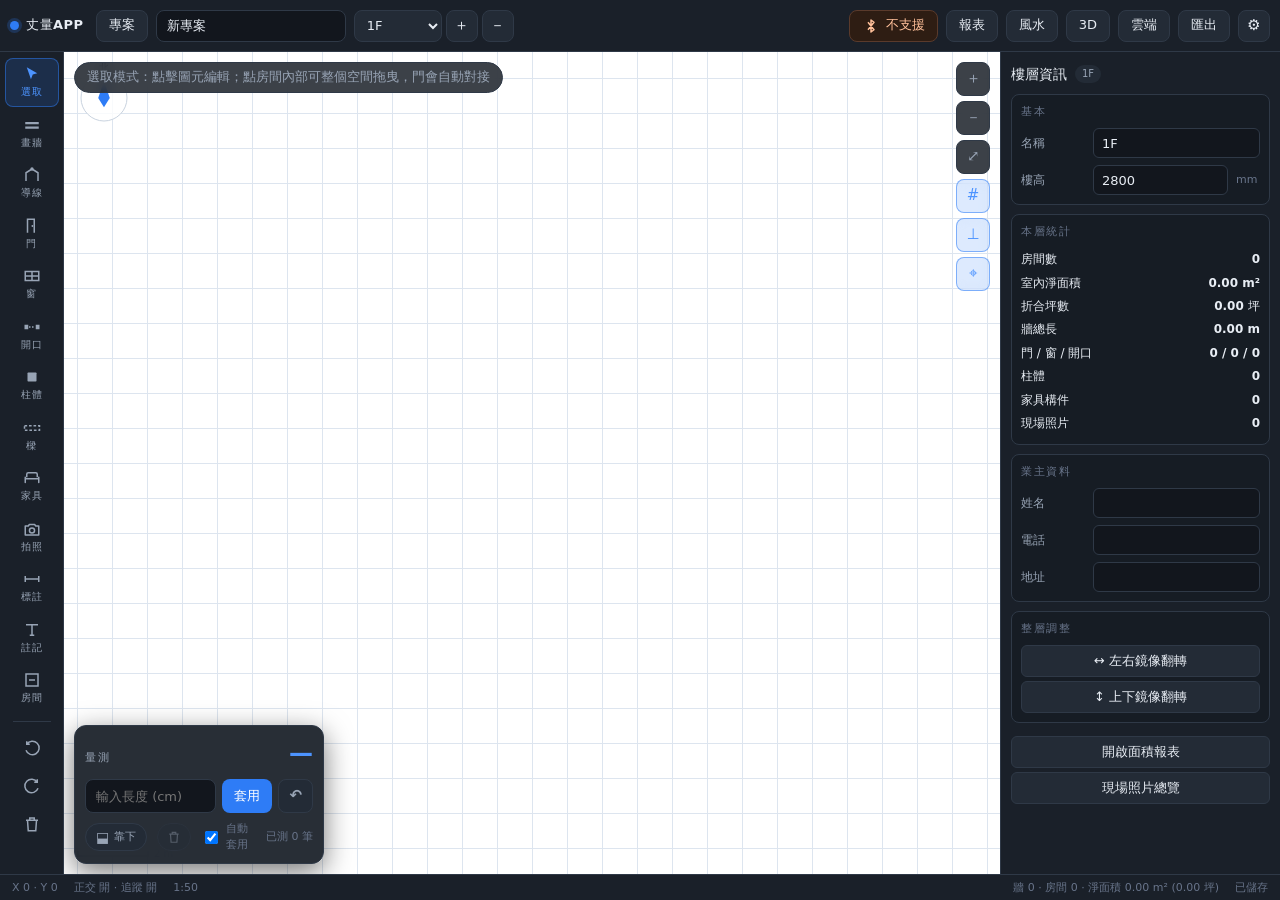
==== index.html @ 3db8593f "丈量APP 初次上線：藍牙測距量房平台（靜態網頁版） Co-Authored-By: Claude Fable 5.2 <noreply@anthropic.com>" ====
<!DOCTYPE html>
<html lang="zh-Hant">
<head>
<meta charset="utf-8">
<meta name="viewport" content="width=device-width,initial-scale=1,viewport-fit=cover,user-scalable=no">
<meta name="theme-color" content="#12161d">
<title>丈量APP — 藍牙測距量房平台</title>
<link rel="manifest" href="manifest.webmanifest">
<link rel="stylesheet" href="css/app.css">
<link rel="icon" href="data:image/svg+xml,<svg xmlns='http://www.w3.org/2000/svg' viewBox='0 0 64 64'><rect width='64' height='64' rx='14' fill='%232e7cf6'/><path d='M14 40h36M14 40v-8M50 40v-8M23 40v-5M32 40v-8M41 40v-5' stroke='white' stroke-width='4' fill='none' stroke-linecap='round'/></svg>">
</head>
<body>

<!-- file:// 防呆：瀏覽器會擋掉 ES 模組與藍牙，直接雙擊 index.html 一定跑不起來。
     這段刻意寫成傳統 script（非 module），才能在模組被擋時仍然執行。 -->
<script>
if (location.protocol === 'file:') {
  document.documentElement.innerHTML =
    '<head><meta charset="utf-8"><title>請用伺服器開啟</title></head><body style="margin:0;height:100vh;display:grid;place-items:center;background:#12161d;color:#e8edf4;font:14px/1.8 \'Noto Sans TC\',\'Microsoft JhengHei\',system-ui,sans-serif">'
    + '<div style="max-width:560px;padding:28px 32px;border:1px solid #2f3947;border-radius:14px;background:#1a2029">'
    + '<h2 style="margin:0 0 14px;font-size:19px">請不要直接雙擊 index.html</h2>'
    + '<p style="margin:0 0 16px;color:#98a4b5">瀏覽器在 <code style="color:#ffd591">file://</code> 下會封鎖 ES 模組、Web Bluetooth 與離線快取，程式無法運作。</p>'
    + '<p style="margin:0 0 8px;color:#e8edf4"><b>正確開啟方式：</b></p>'
    + '<p style="margin:0 0 6px;color:#98a4b5">① 雙擊資料夾裡的 <code style="color:#8ff0c4">啟動丈量APP.bat</code></p>'
    + '<p style="margin:0 0 18px;color:#98a4b5">② 瀏覽器會自動打開 <code style="color:#8ff0c4">http://localhost:5173</code></p>'
    + '<a href="http://localhost:5173" style="display:inline-block;padding:10px 18px;border-radius:8px;background:#2e7cf6;color:#fff;text-decoration:none;font-weight:600">伺服器已在跑？點此開啟</a>'
    + '</div></body>';
}
</script>

<svg style="display:none">
  <symbol id="i-select" viewBox="0 0 24 24"><path d="M5 3l14 8-6 1.6L10.6 19z"/></symbol>
  <symbol id="i-wall" viewBox="0 0 24 24"><path d="M3 8h18v3H3zM3 14h18v3H3z"/></symbol>
  <symbol id="i-walk" viewBox="0 0 24 24"><path d="M4 20V9l8-5 8 5v11" fill="none" stroke="currentColor" stroke-width="2"/><circle cx="12" cy="4" r="2.2"/></symbol>
  <symbol id="i-door" viewBox="0 0 24 24"><path d="M6 21V3h9v18" fill="none" stroke="currentColor" stroke-width="2"/><circle cx="12.5" cy="12" r="1.2"/></symbol>
  <symbol id="i-window" viewBox="0 0 24 24"><rect x="3" y="6" width="18" height="12" fill="none" stroke="currentColor" stroke-width="2"/><path d="M12 6v12M3 12h18" stroke="currentColor" stroke-width="2"/></symbol>
  <symbol id="i-opening" viewBox="0 0 24 24"><path d="M2 9h5v6H2zM17 9h5v6h-5z"/><path d="M8 12h8" stroke="currentColor" stroke-width="2" stroke-dasharray="2 2"/></symbol>
  <symbol id="i-column" viewBox="0 0 24 24"><rect x="6" y="6" width="12" height="12" rx="1"/></symbol>
  <symbol id="i-beam" viewBox="0 0 24 24"><rect x="2" y="9" width="20" height="6" fill="none" stroke="currentColor" stroke-width="2" stroke-dasharray="3.5 2.5"/></symbol>
  <symbol id="i-photo" viewBox="0 0 24 24"><path d="M3 8h4l1.5-2h7L17 8h4v12H3z" fill="none" stroke="currentColor" stroke-width="2" stroke-linejoin="round"/><circle cx="12" cy="14" r="3.4" fill="none" stroke="currentColor" stroke-width="2"/></symbol>
  <symbol id="i-item" viewBox="0 0 24 24"><path d="M3 11v7M21 11v7M3 13h18" fill="none" stroke="currentColor" stroke-width="2" stroke-linecap="round"/><path d="M5 11V7a2 2 0 0 1 2-2h10a2 2 0 0 1 2 2v4" fill="none" stroke="currentColor" stroke-width="2"/></symbol>
  <symbol id="i-dim" viewBox="0 0 24 24"><path d="M3 12h18M3 8v8M21 8v8" fill="none" stroke="currentColor" stroke-width="2"/></symbol>
  <symbol id="i-text" viewBox="0 0 24 24"><path d="M4 5h16M12 5v14M9 19h6" fill="none" stroke="currentColor" stroke-width="2"/></symbol>
  <symbol id="i-room" viewBox="0 0 24 24"><path d="M4 4h16v16H4z" fill="none" stroke="currentColor" stroke-width="2"/><path d="M8 12h8" stroke="currentColor" stroke-width="2"/></symbol>
  <symbol id="i-ble" viewBox="0 0 24 24"><path d="M8 7l8 10-4 3V4l4 3-8 10" fill="none" stroke="currentColor" stroke-width="2" stroke-linejoin="round"/></symbol>
  <symbol id="i-undo" viewBox="0 0 24 24"><path d="M9 7H5V3M5 7a9 9 0 1 1-1 8" fill="none" stroke="currentColor" stroke-width="2"/></symbol>
  <symbol id="i-redo" viewBox="0 0 24 24"><path d="M15 7h4V3M19 7a9 9 0 1 0 1 8" fill="none" stroke="currentColor" stroke-width="2"/></symbol>
  <symbol id="i-trash" viewBox="0 0 24 24"><path d="M4 7h16M9 7V4h6v3M6 7l1 14h10l1-14" fill="none" stroke="currentColor" stroke-width="2"/></symbol>
</svg>

<header class="topbar">
  <div class="brand"><span class="dot"></span>丈量APP</div>

  <button class="tb" id="btnProjects">專案</button>
  <input class="projname" id="projName" title="專案名稱" placeholder="未命名專案">

  <div class="floorbar">
    <select id="floorSel" title="樓層"></select>
    <button class="tb icon" id="btnFloorAdd" title="新增樓層">＋</button>
    <button class="tb icon" id="btnFloorDel" title="刪除樓層">－</button>
  </div>

  <div class="spacer"></div>

  <button class="tb ble" id="btnBle" title="連線藍牙測距儀">
    <svg class="ic"><use href="#i-ble"></use></svg><span id="bleLabel">未連線</span>
  </button>
  <div class="tb-more" id="tbMore">
    <button class="tb" id="btnReport">報表</button>
    <button class="tb" id="btnFs">風水</button>
    <button class="tb" id="btn3d">3D</button>
    <button class="tb" id="btnCloud">雲端</button>
    <button class="tb" id="btnExport">匯出</button>
    <button class="tb icon" id="btnSettings" title="設定">⚙</button>
  </div>
  <!-- 手機上頂列塞不下，次要功能收進這個選單 -->
  <button class="tb icon only-narrow" id="btnMenu" title="更多">⋯</button>
</header>

<main class="layout">

  <aside class="toolbar" id="toolbar">
    <button class="tool active" data-tool="select" title="選取 (V)"><svg class="ic"><use href="#i-select"></use></svg><b>選取</b></button>
    <button class="tool" data-tool="wall"   title="畫牆 (W)"><svg class="ic"><use href="#i-wall"></use></svg><b>畫牆</b></button>
    <button class="tool" data-tool="walk"   title="導線量房 (G)"><svg class="ic"><use href="#i-walk"></use></svg><b>導線</b></button>
    <button class="tool" data-tool="door"   title="門 (D)"><svg class="ic"><use href="#i-door"></use></svg><b>門</b></button>
    <button class="tool" data-tool="window" title="窗 (N)"><svg class="ic"><use href="#i-window"></use></svg><b>窗</b></button>
    <button class="tool" data-tool="opening" title="開口/垭口 (O)"><svg class="ic"><use href="#i-opening"></use></svg><b>開口</b></button>
    <button class="tool" data-tool="column" title="柱/樑 (C)"><svg class="ic"><use href="#i-column"></use></svg><b>柱體</b></button>
    <button class="tool" data-tool="beam"   title="放置一支樑 (B)"><svg class="ic"><use href="#i-beam"></use></svg><b>樑</b></button>
    <button class="tool" data-tool="item"   title="家具/構件 (F)"><svg class="ic"><use href="#i-item"></use></svg><b>家具</b></button>
    <button class="tool" data-tool="photo"  title="現場拍照 (P)"><svg class="ic"><use href="#i-photo"></use></svg><b>拍照</b></button>
    <button class="tool" data-tool="dim"    title="手動標註 (M)"><svg class="ic"><use href="#i-dim"></use></svg><b>標註</b></button>
    <button class="tool" data-tool="text"   title="註記 (T)"><svg class="ic"><use href="#i-text"></use></svg><b>註記</b></button>
    <button class="tool" data-tool="room"   title="房間命名 (R)"><svg class="ic"><use href="#i-room"></use></svg><b>房間</b></button>
    <div class="tsep"></div>
    <button class="tool mini" id="btnUndo" title="復原 (Ctrl+Z)"><svg class="ic"><use href="#i-undo"></use></svg></button>
    <button class="tool mini" id="btnRedo" title="重做 (Ctrl+Y)"><svg class="ic"><use href="#i-redo"></use></svg></button>
    <button class="tool mini danger" id="btnDel" title="刪除 (Del)"><svg class="ic"><use href="#i-trash"></use></svg></button>
  </aside>

  <section class="stage">
    <canvas id="cv"></canvas>

    <div class="hud-left">
      <div class="chip" id="hintChip">選取模式：點擊圖元進行編輯</div>
    </div>

    <div class="hud-right">
      <button class="zbtn" id="btnZoomIn">＋</button>
      <button class="zbtn" id="btnZoomOut">－</button>
      <button class="zbtn" id="btnFit" title="全圖">⤢</button>
      <button class="zbtn" id="btnGrid" title="格線">#</button>
      <button class="zbtn" id="btnOrtho" title="正交鎖定 (F8)">⊥</button>
      <button class="zbtn" id="btnTrack" title="自動正交追蹤 (F9)">⌖</button>
    </div>

    <div class="measure-dock" id="measureDock">
      <div class="md-head">
        <span class="md-title">量測</span>
        <span class="md-live" id="mdLive">—</span>
      </div>
      <div class="md-body">
        <input id="mdInput" inputmode="decimal" placeholder="輸入長度 (公分)">
        <button class="md-btn" id="mdApply">套用</button>
        <button class="md-btn ghost" id="mdBack" title="退回上一個點 (Backspace)">↶</button>
      </div>
      <div class="md-foot">
        <button class="md-side" id="mdSide" title="切換牆體長在線的哪一側">
          <span class="ms-ico">⬓</span><span id="mdSideLabel">靠下</span>
        </button>
        <button class="md-side danger off" id="mdDel" title="刪除選取的圖元 (Del)">
          <svg class="ic" style="width:14px;height:14px"><use href="#i-trash"></use></svg>
        </button>
        <label><input type="checkbox" id="mdAuto" checked> 自動套用</label>
        <span id="mdCount">已測 0 筆</span>
      </div>
    </div>
  </section>

  <aside class="inspector" id="inspector">
    <div class="ins-grip"><span class="bar"></span><button class="ins-close" id="insClose">關閉</button></div>
    <div class="ins-body" id="insBody">
      <div class="ins-empty">尚未選取圖元<small>選取一面牆、門窗或房間即可編輯屬性</small></div>
    </div>
  </aside>
</main>

<footer class="statusbar">
  <span id="stCoord">X 0 · Y 0</span>
  <span id="stSnap">吸附：開</span>
  <span id="stScale">1:50</span>
  <span class="spacer"></span>
  <span id="stStats">牆 0 · 房間 0 · 面積 0 m²</span>
  <span id="stSave">已儲存</span>
</footer>

<div class="modal-root" id="modalRoot" hidden></div>
<div class="toasts" id="toasts"></div>

<script type="module" src="js/app.js"></script>
</body>
</html>
---- css/app.css ----
/* 丈量APP — 版面樣式 */
:root{
  --bg:#12161d; --bg2:#1a2029; --bg3:#232b36; --line:#2f3947;
  --fg:#e8edf4; --fg2:#98a4b5; --fg3:#68748a;
  --accent:#2e7cf6; --accent2:#4d94ff; --ok:#2ec27e; --warn:#f5a524; --bad:#f04a4a;
  --paper:#ffffff; --topbar:52px; --status:26px; --toolbar:64px; --inspector:280px;
  --r:8px;
  font-synthesis-weight:none;
}
*{box-sizing:border-box;-webkit-tap-highlight-color:transparent}
html,body{height:100%;margin:0;overflow:hidden}
body{
  background:var(--bg); color:var(--fg);
  font:13px/1.45 "Noto Sans TC","PingFang TC","Microsoft JhengHei",system-ui,-apple-system,"Segoe UI",sans-serif;
  display:flex; flex-direction:column;
  user-select:none;
}
button,input,select,textarea{font:inherit;color:inherit}
.spacer{flex:1}
.ic{width:18px;height:18px;fill:currentColor;flex:none}

/* ── 頂列 ─────────────────────────────── */
.topbar{
  height:var(--topbar); flex:none; display:flex; align-items:center; gap:8px;
  padding:0 10px; background:var(--bg2); border-bottom:1px solid var(--line);
  padding-top:env(safe-area-inset-top);
}
.brand{display:flex;align-items:center;gap:7px;font-weight:700;letter-spacing:.5px;margin-right:4px;white-space:nowrap}
.brand .dot{width:9px;height:9px;border-radius:50%;background:var(--accent);box-shadow:0 0 0 3px rgba(46,124,246,.22)}
.tb{
  height:32px;padding:0 12px;border:1px solid var(--line);border-radius:var(--r);
  background:var(--bg3);cursor:pointer;display:flex;align-items:center;gap:6px;white-space:nowrap;
}
.tb:hover{border-color:#42506380;background:#2a3441}
.tb:active{transform:translateY(1px)}
.tb.icon{padding:0;width:32px;justify-content:center;font-size:15px}
.tb-more{display:contents}
.only-narrow{display:none}
.tb.ble[data-state="on"]{border-color:var(--ok);color:#8ff0c4;background:#16332a}
.tb.ble[data-state="wait"]{border-color:var(--warn);color:#ffd591;background:#33290f}
.tb.ble[data-state="blocked"]{border-color:#5a3a2b;color:#ffc09a;background:#2e1d13}
.projname{
  height:32px;width:190px;min-width:90px;padding:0 10px;background:var(--bg);border:1px solid var(--line);
  border-radius:var(--r);outline:none;
}
.projname:focus{border-color:var(--accent)}
.floorbar{display:flex;gap:4px;align-items:center}
.floorbar select{height:32px;padding:0 8px;background:var(--bg3);border:1px solid var(--line);border-radius:var(--r);outline:none;min-width:88px}

/* ── 主版面 ───────────────────────────── */
.layout{flex:1;display:flex;min-height:0}
.toolbar{
  width:var(--toolbar);flex:none;background:var(--bg2);border-right:1px solid var(--line);
  display:flex;flex-direction:column;align-items:center;gap:2px;padding:6px 0;overflow-y:auto;overflow-x:hidden;
}
.tool{
  width:54px;padding:6px 0;border:1px solid transparent;border-radius:var(--r);background:none;cursor:pointer;
  display:flex;flex-direction:column;align-items:center;gap:2px;color:var(--fg2);
}
.tool b{font-size:10px;font-weight:500;letter-spacing:.5px}
.tool:hover{background:var(--bg3);color:var(--fg)}
.tool.active{background:rgba(46,124,246,.16);border-color:rgba(46,124,246,.5);color:var(--accent2)}
.tool.mini{padding:8px 0}
.tool.mini.danger:hover{color:var(--bad);background:rgba(240,74,74,.12)}
.tsep{width:38px;height:1px;background:var(--line);margin:6px 0}

.stage{flex:1;position:relative;min-width:0;background:#0d1015;overflow:hidden;touch-action:none}
#cv{position:absolute;inset:0;width:100%;height:100%;display:block;cursor:crosshair}

.hud-left{position:absolute;left:10px;top:10px;display:flex;gap:6px;flex-wrap:wrap;max-width:60%;pointer-events:none}
.chip{background:#1a2029d9;border:1px solid var(--line);border-radius:20px;padding:5px 12px;color:var(--fg2);backdrop-filter:blur(6px)}
.hud-right{position:absolute;right:10px;top:10px;display:flex;flex-direction:column;gap:5px}
.zbtn{
  width:34px;height:34px;border-radius:var(--r);border:1px solid var(--line);background:#1a2029d9;
  cursor:pointer;font-size:15px;backdrop-filter:blur(6px);display:grid;place-items:center;color:var(--fg2)
}
.zbtn:hover{color:var(--fg);border-color:#425063}
.zbtn.on{color:var(--accent2);border-color:rgba(46,124,246,.55);background:rgba(46,124,246,.16)}

/* 量測浮動面板 */
.measure-dock{
  position:absolute;left:10px;bottom:10px;width:250px;background:#1a2029ef;border:1px solid var(--line);
  border-radius:12px;padding:10px;backdrop-filter:blur(8px);box-shadow:0 8px 28px #0008;
}
.md-head{display:flex;align-items:baseline;justify-content:space-between;margin-bottom:8px}
.md-title{color:var(--fg2);font-size:11px;letter-spacing:2px}
.md-live{font-size:24px;font-weight:700;font-variant-numeric:tabular-nums;color:var(--accent2)}
.md-live.hit{animation:pop .35s ease}
/* 串流機種：數值還在跳動、尚未成立時用較暗的顏色，成立才轉亮 */
.md-live.pending{color:#7d8b9f}
@keyframes pop{0%{transform:scale(1.25);color:#8ff0c4}100%{transform:scale(1)}}
.md-body{display:flex;gap:6px}
.md-body input{
  flex:1;min-width:0;height:34px;padding:0 10px;background:var(--bg);border:1px solid var(--line);
  border-radius:var(--r);outline:none;font-variant-numeric:tabular-nums
}
.md-body input:focus{border-color:var(--accent)}
.md-btn{height:34px;padding:0 12px;border:0;border-radius:var(--r);background:var(--accent);color:#fff;font-weight:600;cursor:pointer}
.md-btn:hover{background:var(--accent2)}
.md-btn.ghost{background:var(--bg3);border:1px solid var(--line);color:var(--fg2);font-size:15px;padding:0 10px}
.md-btn.ghost:hover{background:#2a3441;color:var(--fg);border-color:#425063}
.md-foot{display:flex;align-items:center;gap:10px;margin-top:8px;color:var(--fg3);font-size:11px}
.md-foot label{display:flex;gap:5px;align-items:center;cursor:pointer}
.md-foot #mdCount{margin-left:auto;white-space:nowrap}

/* 牆線側邊切換：畫到一半才發現畫錯邊時，就在量測面板上按一下 */
.md-side{
  display:flex;align-items:center;gap:5px;height:28px;padding:0 10px;flex:none;
  border:1px solid var(--line);border-radius:20px;background:var(--bg3);
  color:var(--fg2);cursor:pointer;font-size:11px;white-space:nowrap
}
.md-side:hover{background:#2a3441;border-color:#425063;color:var(--fg)}
.md-side:active{transform:translateY(1px)}
.md-side.mixed{border-color:var(--warn);color:#ffd591}
.md-side.danger{padding:0 9px}
.md-side.danger:hover{color:#ff9b9b;border-color:#5a2b2b;background:#2a1717}
.md-side.off{opacity:.4;pointer-events:none}
.ms-ico{font-size:14px;line-height:1}
@media (max-width:1100px){
  .md-side{height:34px;padding:0 13px;font-size:12px}
  .ms-ico{font-size:16px}
  .md-foot{font-size:12px}
}

/* 導線量房的浮動控制盤 */
.walk-dock{left:auto;right:10px;bottom:10px;width:232px}


/* ── 屬性面板 ─────────────────────────── */
.inspector{
  width:var(--inspector);flex:none;background:var(--bg2);border-left:1px solid var(--line);
  overflow-y:auto;padding:10px;
}
.ins-empty{color:var(--fg3);text-align:center;padding:40px 12px;display:flex;flex-direction:column;gap:8px}
.ins-empty small{color:#4d5769;line-height:1.6}
.ins-h{font-weight:700;font-size:14px;display:flex;align-items:center;gap:8px;margin:2px 0 10px}
.ins-h .tag{font-size:10px;font-weight:500;padding:2px 7px;border-radius:20px;background:var(--bg3);color:var(--fg2)}
.grp{border:1px solid var(--line);border-radius:var(--r);padding:9px;margin-bottom:9px;background:#161c24}
.grp>h4{margin:0 0 8px;font-size:11px;letter-spacing:1.5px;color:var(--fg3);font-weight:600}
.row{display:flex;align-items:center;gap:8px;margin-bottom:7px}
.row:last-child{margin-bottom:0}
.row label{width:64px;flex:none;color:var(--fg2);font-size:12px}
.row input[type=text],.row input[type=number],.row select{
  flex:1;min-width:0;height:30px;padding:0 8px;background:var(--bg);border:1px solid var(--line);
  border-radius:6px;outline:none;font-variant-numeric:tabular-nums
}
.row input:focus,.row select:focus{border-color:var(--accent)}
.row .unit{color:var(--fg3);font-size:11px;width:24px;flex:none}
.seg{display:flex;gap:0;border:1px solid var(--line);border-radius:6px;overflow:hidden;flex:1}
.seg button{flex:1;height:30px;border:0;background:var(--bg);cursor:pointer;color:var(--fg2);font-size:12px}
.seg button+button{border-left:1px solid var(--line)}
.seg button.on{background:var(--accent);color:#fff}
.kv{display:flex;justify-content:space-between;padding:3px 0;font-size:12px}
.kv b{font-variant-numeric:tabular-nums;font-weight:600}
.btn-w{width:100%;height:32px;border:1px solid var(--line);border-radius:6px;background:var(--bg3);cursor:pointer;margin-top:4px}
.btn-w:hover{border-color:#425063;background:#2a3441}
.btn-w.danger{color:#ff9b9b;border-color:#5a2b2b;background:#2a1717}
.btn-w.primary{background:var(--accent);border-color:var(--accent);color:#fff;font-weight:600}

/* ── 家具圖庫 ─────────────────────────── */
.cat-tabs{display:flex;flex-wrap:wrap;gap:4px;margin-bottom:9px}
.cat-tabs button{
  padding:5px 10px;border:1px solid var(--line);border-radius:20px;background:var(--bg);
  color:var(--fg2);cursor:pointer;font-size:12px
}
.cat-tabs button:hover{border-color:#425063;color:var(--fg)}
.cat-tabs button.on{background:var(--accent);border-color:var(--accent);color:#fff}
.cat-grid{display:grid;grid-template-columns:repeat(3,1fr);gap:6px}
.cat-item{
  display:flex;flex-direction:column;align-items:center;gap:3px;padding:7px 3px;
  border:1px solid var(--line);border-radius:var(--r);background:#161c24;cursor:pointer;color:var(--fg2)
}
.cat-item:hover{border-color:#42506390;background:#1c242e;color:var(--fg)}
.cat-item.on{border-color:var(--accent);background:rgba(46,124,246,.12);color:var(--accent2)}
.cat-item span{font-size:10px;line-height:1.2;text-align:center}
.cat-pv{width:46px;height:46px;display:grid;place-items:center;background:#fff;border-radius:5px}
.cat-pv svg{display:block}

/* ── 現場照片 ─────────────────────────── */
.ph-stage{position:relative;display:inline-block;max-width:100%;border-radius:var(--r);overflow:hidden;background:#000;cursor:crosshair;line-height:0}
.ph-stage img{max-width:100%;max-height:52vh;display:block}
.ph-layer{position:absolute;inset:0}
.ph-mark{
  position:absolute;transform:translate(-50%,-50%);padding:3px 9px;border-radius:20px;
  background:rgba(232,133,58,.94);border:2px solid #fff;color:#fff;font:700 11px/1.3 ui-monospace,system-ui;
  white-space:nowrap;cursor:pointer;box-shadow:0 2px 8px #0006
}
.ph-mark:hover{background:var(--bad)}
.ph-pending{
  position:absolute;transform:translate(-50%,-50%);width:20px;height:20px;border-radius:50%;
  border:2px dashed #fff;background:rgba(232,133,58,.4);animation:pulse 1s infinite
}
@keyframes pulse{50%{transform:translate(-50%,-50%) scale(1.25);opacity:.6}}
.ph-grid{display:grid;grid-template-columns:repeat(auto-fill,minmax(120px,1fr));gap:8px}
.ph-card{border:1px solid var(--line);border-radius:var(--r);overflow:hidden;background:#161c24;cursor:pointer;padding:0;text-align:left}
.ph-card:hover{border-color:var(--accent)}
.ph-card img{width:100%;aspect-ratio:4/3;object-fit:cover;display:block}
.ph-card small{display:block;padding:6px 8px;color:var(--fg2);font-size:11px;line-height:1.4}
.ph-thumb{width:100%;border-radius:var(--r);display:block;border:1px solid var(--line)}

/* ── 狀態列 ───────────────────────────── */
.statusbar{
  height:var(--status);flex:none;display:flex;align-items:center;gap:16px;padding:0 12px;
  background:var(--bg2);border-top:1px solid var(--line);color:var(--fg3);font-size:11px;
  font-variant-numeric:tabular-nums;padding-bottom:env(safe-area-inset-bottom);
}

/* ── 對話框 ───────────────────────────── */
.modal-root{position:fixed;inset:0;background:#000a;display:grid;place-items:center;z-index:60;padding:16px;backdrop-filter:blur(3px)}
/* 作者樣式的 display 會蓋過瀏覽器預設的 [hidden]{display:none}，
   少了這條，遮罩會一直蓋在畫面上並吃掉所有點擊。 */
.modal-root[hidden]{display:none}
.modal{
  background:var(--bg2);border:1px solid var(--line);border-radius:14px;width:min(920px,100%);
  max-height:calc(100vh - 40px);display:flex;flex-direction:column;box-shadow:0 24px 60px #000b;overflow:hidden
}
.modal.sm{width:min(460px,100%)}
.modal.md{width:min(640px,100%)}
.modal>header{display:flex;align-items:center;padding:13px 16px;border-bottom:1px solid var(--line);gap:10px}
.modal>header h3{margin:0;font-size:15px;flex:1}
.modal>header .x{width:28px;height:28px;border:0;background:none;color:var(--fg3);cursor:pointer;font-size:19px;border-radius:6px}
.modal>header .x:hover{background:var(--bg3);color:var(--fg)}
.modal>.body{padding:16px;overflow:auto;flex:1;user-select:text}
.modal>footer{padding:11px 16px;border-top:1px solid var(--line);display:flex;gap:8px;justify-content:flex-end}

table.tbl{width:100%;border-collapse:collapse;font-variant-numeric:tabular-nums}
table.tbl th,table.tbl td{padding:7px 9px;border-bottom:1px solid var(--line);text-align:left}
table.tbl th{color:var(--fg3);font-size:11px;font-weight:600;letter-spacing:1px;position:sticky;top:0;background:var(--bg2)}
table.tbl td.n,table.tbl th.n{text-align:right}
table.tbl tfoot td{font-weight:700;border-top:2px solid var(--line);border-bottom:0}
table.tbl tbody tr:hover{background:#ffffff08}

.plist{display:flex;flex-direction:column;gap:7px}
.pitem{display:flex;align-items:center;gap:11px;padding:10px 12px;border:1px solid var(--line);border-radius:var(--r);background:#161c24;cursor:pointer}
.pitem:hover{border-color:#42506390;background:#1c242e}
.pitem.cur{border-color:var(--accent);background:rgba(46,124,246,.1)}
.pitem .pn{flex:1;min-width:0}
.pitem .pn b{display:block;font-size:13px;white-space:nowrap;overflow:hidden;text-overflow:ellipsis}
.pitem .pn small{color:var(--fg3);font-size:11px}
.pitem .pdel{width:28px;height:28px;border:1px solid var(--line);border-radius:6px;background:none;color:var(--fg3);cursor:pointer}
.pitem .pdel:hover{color:var(--bad);border-color:#5a2b2b}

.note{background:#161c24;border:1px solid var(--line);border-left:3px solid var(--accent);border-radius:6px;padding:10px 12px;color:var(--fg2);line-height:1.7;margin-bottom:12px}
.note.warn{border-left-color:var(--warn)}
.note b{color:var(--fg)}
pre.log{
  background:#0d1015;border:1px solid var(--line);border-radius:var(--r);padding:10px;margin:0;
  height:230px;overflow:auto;font:11px/1.6 ui-monospace,"Cascadia Code",Consolas,monospace;color:#9fd3a8;white-space:pre-wrap;word-break:break-all
}
.exgrid{display:grid;grid-template-columns:repeat(auto-fill,minmax(180px,1fr));gap:9px}
.excard{border:1px solid var(--line);border-radius:var(--r);padding:13px;background:#161c24;cursor:pointer;text-align:left}
.excard:hover{border-color:var(--accent);background:rgba(46,124,246,.08)}
.excard b{display:block;margin-bottom:4px}
.excard small{color:var(--fg3);line-height:1.5;display:block}

/* Toast */
.toasts{position:fixed;left:50%;bottom:46px;transform:translateX(-50%);display:flex;flex-direction:column;gap:7px;z-index:90;pointer-events:none;align-items:center}
.toast{background:#232b36f2;border:1px solid var(--line);border-radius:20px;padding:8px 17px;box-shadow:0 6px 20px #0008;animation:tin .22s ease}
.toast.ok{border-color:#2ec27e70;color:#8ff0c4}
.toast.bad{border-color:#f04a4a70;color:#ffb3b3}
@keyframes tin{from{opacity:0;transform:translateY(10px)}}

/* ── 屬性面板的抽屜握把（僅行動版顯示） ── */
.ins-grip{display:none}
.ins-body{padding:0}

/* ══════════════════════════════════════
   觸控裝置共通（≤1100px）：加大所有可點目標、次要功能收進「⋯」
   —— 手機與平板都適用，只有「版面結構」的差異留給下面的手機區塊。
   ══════════════════════════════════════ */
@media (max-width:1100px){
  :root{--topbar:56px}
  .topbar{gap:6px;padding:0 10px;padding-top:env(safe-area-inset-top)}
  .topbar>*{flex:none}
  .topbar .spacer{flex:1 1 0;min-width:0}
  .tb{height:42px}
  .tb.icon{width:42px}
  .projname,.floorbar select{height:42px}
  .floorbar select{min-width:76px}
  #btnBle{height:42px}
  .tb-more{display:none}
  .only-narrow{display:flex !important}

  /* 表單與清單元素放大到好按 */
  .row input[type=text],.row input[type=number],.row select{height:42px;font-size:16px}
  .md-body input{height:44px;font-size:16px}
  .md-btn{height:44px}
  .seg button{height:42px;font-size:13px}
  .btn-w{height:44px}
  .zbtn{width:44px;height:44px;font-size:17px}
  .cat-item{padding:9px 3px}
  .cat-tabs button{padding:9px 14px;font-size:13px}
  .pitem{padding:13px 12px}
  .pitem .pdel{width:40px;height:40px}
  table.tbl th,table.tbl td{padding:10px 8px}
  .md-foot input[type=checkbox]{width:20px;height:20px}
  .md-foot label{gap:8px}
  .modal>footer .tb,.modal>footer .md-btn{height:44px}
}

/* ══════════════════════════════════════
   平板（769–1100px）：保留左側工具列，屬性面板改為滑出
   ══════════════════════════════════════ */
@media (max-width:1100px) and (min-width:769px){
  :root{--toolbar:64px;--inspector:0px}
  .projname{width:150px}
  .tool{width:58px;padding:10px 0}
  .tool.mini{padding:12px 0}
  .inspector{
    position:fixed;right:0;top:var(--topbar);bottom:var(--status);width:340px;z-index:40;
    transform:translateX(101%);transition:transform .22s ease;box-shadow:-10px 0 34px #0008;padding:0
  }
  .inspector.open{transform:none}
  .ins-grip{display:flex;justify-content:flex-end;padding:8px 10px 0;position:relative}
  .ins-grip .bar{display:none}
  .ins-close{
    height:40px;padding:0 16px;border-radius:9px;
    border:1px solid var(--line);background:var(--bg3);color:var(--fg2);cursor:pointer
  }
  .ins-body{padding:10px;overflow-y:auto;flex:1}
  .inspector{display:flex;flex-direction:column}
}

/* ══════════════════════════════════════
   手機（≤768px）：工具列移到底部、屬性面板變成底部抽屜
   現場單手握手機操作，重要的東西都要在拇指構得到的下半部。
   ══════════════════════════════════════ */
@media (max-width:768px){
  :root{--topbar:56px;--toolh:62px;--status:0px;--inspector:0px}

  body{overscroll-behavior:none}          /* 擋掉下拉重新整理 */

  .topbar{padding:0 8px}
  .brand{font-size:0;gap:0}               /* 只留圓點當 logo */
  .brand .dot{width:11px;height:11px}
  .projname{flex:1;min-width:0;width:auto}
  .floorbar select{min-width:70px;padding:0 6px}
  #btnBle{padding:0 10px}
  #bleLabel{max-width:64px;overflow:hidden;text-overflow:ellipsis;white-space:nowrap}

  /* 版面改為直向堆疊：畫布 → 量測列 → 工具列 */
  .layout{flex-direction:column}
  .stage{order:1;flex:1;min-height:0}
  .toolbar{
    order:3;width:100%;height:var(--toolh);flex:none;
    flex-direction:row;justify-content:flex-start;gap:2px;padding:4px 6px;
    overflow-x:auto;overflow-y:hidden;scrollbar-width:none;
    border-right:0;border-top:1px solid var(--line);
    padding-bottom:calc(4px + env(safe-area-inset-bottom));
    height:calc(var(--toolh) + env(safe-area-inset-bottom));
  }
  .toolbar::-webkit-scrollbar{display:none}
  /* 右緣淡出，提示還可以往右滑到更多工具 */
  .toolbar{
    -webkit-mask-image:linear-gradient(90deg,#000 calc(100% - 26px),transparent);
    mask-image:linear-gradient(90deg,#000 calc(100% - 26px),transparent)
  }
  .tool{width:56px;min-width:56px;height:52px;padding:5px 0;gap:3px}
  .tool b{display:block;font-size:9px}
  .tool.mini{height:52px;width:46px;min-width:46px}
  .tsep{width:1px;height:34px;margin:0 4px;flex:none;align-self:center}

  /* 量測列：現場最常看的東西，貼在畫布底部、橫跨整個寬度、拇指構得到 */
  .measure-dock{
    position:absolute;left:0;right:0;bottom:0;top:auto;width:auto;
    border-radius:14px 14px 0 0;border-left:0;border-right:0;border-bottom:0;
    padding:9px 12px;background:#1a2029f2
  }
  .md-head{margin-bottom:6px}
  .md-live{font-size:27px}
  .md-body input{height:42px;font-size:16px}   /* 16px 以下 iOS 會自動放大頁面 */
  .md-btn{height:42px;padding:0 16px}
  .md-btn.ghost{padding:0 14px;font-size:18px}
  .md-foot{margin-top:7px;font-size:11px}
  .md-foot input[type=checkbox]{width:20px;height:20px}   /* 勾選框要按得到 */
  .md-foot label{gap:8px}

  /* 屬性面板：底部抽屜 */
  .inspector{
    position:fixed;left:0;right:0;bottom:0;top:auto;width:100%;
    height:min(66vh,560px);z-index:45;border-left:0;border-top:1px solid var(--line);
    border-radius:16px 16px 0 0;transform:translateY(100%);transition:transform .24s ease;
    box-shadow:0 -10px 34px #0009;padding:0;display:flex;flex-direction:column
  }
  .inspector.open{transform:none}
  .ins-grip{
    display:flex;align-items:center;justify-content:center;position:relative;
    padding:9px 12px 6px;flex:none;border-bottom:1px solid var(--line)
  }
  .ins-grip .bar{width:38px;height:4px;border-radius:3px;background:#3d4858}
  .ins-close{
    position:absolute;right:10px;top:5px;height:40px;padding:0 16px;border-radius:9px;
    border:1px solid var(--line);background:var(--bg3);color:var(--fg2);cursor:pointer
  }
  .ins-body{flex:1;overflow-y:auto;padding:10px 12px calc(16px + env(safe-area-inset-bottom))}

  /* 導線量房面板疊在量測列上方，兩者不互相遮蔽 */
  .walk-dock{
    position:absolute;left:8px;right:8px;bottom:132px;top:auto;width:auto;
    border-radius:12px;padding:9px;z-index:12
  }
  .walk-dock .btn-w{height:40px}

  /* 畫布上的浮動控制：加大、避開拇指區 */
  .hud-right{top:8px;right:8px;gap:6px}
  .zbtn{width:42px;height:42px;font-size:17px}
  .hud-left{left:8px;top:8px;max-width:calc(100% - 116px)}
  .chip{padding:6px 12px;font-size:11px;line-height:1.35}

  .statusbar{display:none}

  /* 對話框改為近乎全螢幕，捲動空間才夠 */
  .modal-root{padding:0;place-items:end center}
  .modal{
    width:100%;max-width:100%;max-height:92vh;border-radius:16px 16px 0 0;
    animation:sheetUp .24s ease
  }
  .modal>.body{padding:14px}
  .modal>footer{padding:10px 14px calc(10px + env(safe-area-inset-bottom))}
  .modal>footer .tb,.modal>footer .md-btn{height:44px;flex:1}
  @keyframes sheetUp{from{transform:translateY(24px);opacity:.6}}

  /* 表單元素放大到好按 */
  .row input[type=text],.row input[type=number],.row select{height:40px;font-size:16px}
  .row label{width:70px}
  .seg button{height:40px;font-size:13px}
  .btn-w{height:42px}
  .cat-grid{grid-template-columns:repeat(4,1fr)}
  .cat-item{padding:8px 3px}
  .cat-tabs button{padding:8px 13px;font-size:13px}
  table.tbl th,table.tbl td{padding:9px 7px}
  .toasts{bottom:calc(var(--toolh) + 16px + env(safe-area-inset-bottom))}
}

/* 窄機：專案名稱欄讓位給藍牙狀態 —— 現場最需要一眼確認測距儀有沒有連上，
   專案名稱在「專案」對話框裡改就好。 */
@media (max-width:480px){
  .projname{display:none}
  /* 樓層增減現場很少用，移到「更多」選單，把寬度讓給藍牙狀態 */
  #btnFloorAdd,#btnFloorDel{display:none}
}
@media (max-width:360px){
  .tool{width:50px;min-width:50px}
  .md-live{font-size:23px}
  #bleLabel{display:none}
}

/* 手機橫向：高度很吃緊，量測列縮成一行 */
@media (max-width:900px) and (orientation:landscape) and (max-height:520px){
  :root{--topbar:46px;--toolh:54px}
  .measure-dock{padding:5px 10px}
  .md-head{display:none}
  .md-body input{height:36px}
  .md-btn{height:36px}
  .md-foot{display:none}
  .tool b{display:none}
  .tool{height:44px}
  .inspector{height:88vh}
}
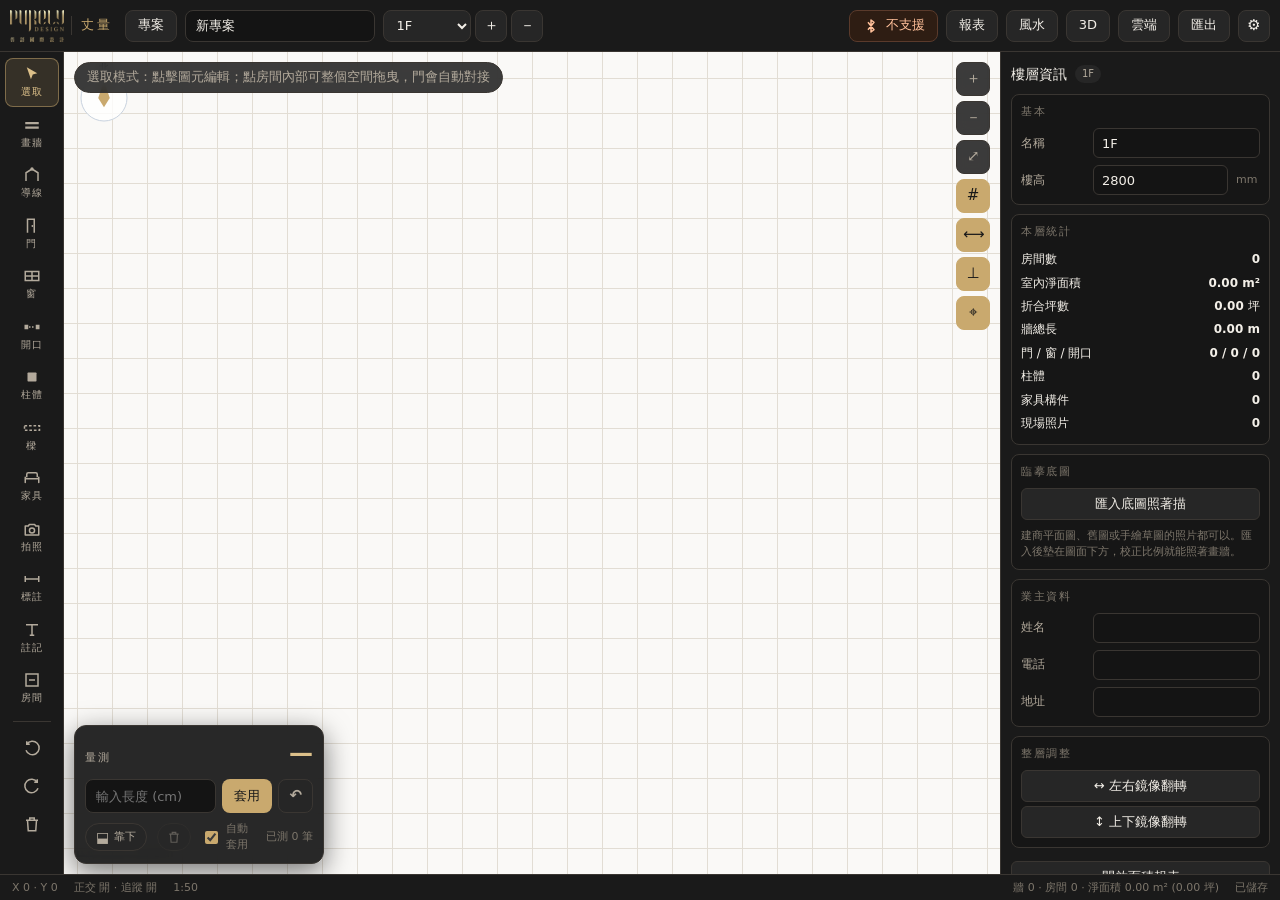
==== commit a8bfd07b: "參考 JoyPlan 優化＋菩語企業形象：自動外圍尺寸鏈（每段＋總長，畫面／SVG／DXF 都出）、電器與水路構件（含離地高度）、房間標籤顯示淨高、匯入底圖臨摹（兩點校正比例／移動）、走動視角（Web" ====
--- a/index.html
+++ b/index.html
@@ -3,11 +3,11 @@
 <head>
 <meta charset="utf-8">
 <meta name="viewport" content="width=device-width,initial-scale=1,viewport-fit=cover,user-scalable=no">
-<meta name="theme-color" content="#12161d">
-<title>丈量APP — 藍牙測距量房平台</title>
+<meta name="theme-color" content="#141414">
+<title>菩語丈量 — 藍牙測距量房平台</title>
 <link rel="manifest" href="manifest.webmanifest">
 <link rel="stylesheet" href="css/app.css">
-<link rel="icon" href="data:image/svg+xml,<svg xmlns='http://www.w3.org/2000/svg' viewBox='0 0 64 64'><rect width='64' height='64' rx='14' fill='%232e7cf6'/><path d='M14 40h36M14 40v-8M50 40v-8M23 40v-5M32 40v-8M41 40v-5' stroke='white' stroke-width='4' fill='none' stroke-linecap='round'/></svg>">
+<link rel="icon" href="data:image/svg+xml,<svg xmlns='http://www.w3.org/2000/svg' viewBox='0 0 64 64'><rect width='64' height='64' rx='14' fill='%231a1a1a'/><path d='M14 40h36M14 40v-8M50 40v-8M23 40v-5M32 40v-8M41 40v-5' stroke='%23c9a96e' stroke-width='4' fill='none' stroke-linecap='round'/></svg>">
 </head>
 <body>
 
@@ -16,14 +16,14 @@
 <script>
 if (location.protocol === 'file:') {
   document.documentElement.innerHTML =
-    '<head><meta charset="utf-8"><title>請用伺服器開啟</title></head><body style="margin:0;height:100vh;display:grid;place-items:center;background:#12161d;color:#e8edf4;font:14px/1.8 \'Noto Sans TC\',\'Microsoft JhengHei\',system-ui,sans-serif">'
-    + '<div style="max-width:560px;padding:28px 32px;border:1px solid #2f3947;border-radius:14px;background:#1a2029">'
+    '<head><meta charset="utf-8"><title>請用伺服器開啟</title></head><body style="margin:0;height:100vh;display:grid;place-items:center;background:#141414;color:#f3efe8;font:14px/1.8 \'Noto Sans TC\',\'Microsoft JhengHei\',system-ui,sans-serif">'
+    + '<div style="max-width:560px;padding:28px 32px;border:1px solid #3a3632;border-radius:14px;background:#1a1a1a">'
     + '<h2 style="margin:0 0 14px;font-size:19px">請不要直接雙擊 index.html</h2>'
-    + '<p style="margin:0 0 16px;color:#98a4b5">瀏覽器在 <code style="color:#ffd591">file://</code> 下會封鎖 ES 模組、Web Bluetooth 與離線快取，程式無法運作。</p>'
-    + '<p style="margin:0 0 8px;color:#e8edf4"><b>正確開啟方式：</b></p>'
-    + '<p style="margin:0 0 6px;color:#98a4b5">① 雙擊資料夾裡的 <code style="color:#8ff0c4">啟動丈量APP.bat</code></p>'
-    + '<p style="margin:0 0 18px;color:#98a4b5">② 瀏覽器會自動打開 <code style="color:#8ff0c4">http://localhost:5173</code></p>'
-    + '<a href="http://localhost:5173" style="display:inline-block;padding:10px 18px;border-radius:8px;background:#2e7cf6;color:#fff;text-decoration:none;font-weight:600">伺服器已在跑？點此開啟</a>'
+    + '<p style="margin:0 0 16px;color:#b3aa9c">瀏覽器在 <code style="color:#ffd591">file://</code> 下會封鎖 ES 模組、Web Bluetooth 與離線快取，程式無法運作。</p>'
+    + '<p style="margin:0 0 8px;color:#f3efe8"><b>正確開啟方式：</b></p>'
+    + '<p style="margin:0 0 6px;color:#b3aa9c">① 雙擊資料夾裡的 <code style="color:#8ff0c4">啟動丈量APP.bat</code></p>'
+    + '<p style="margin:0 0 18px;color:#b3aa9c">② 瀏覽器會自動打開 <code style="color:#8ff0c4">http://localhost:5173</code></p>'
+    + '<a href="http://localhost:5173" style="display:inline-block;padding:10px 18px;border-radius:8px;background:#c9a96e;color:#fff;text-decoration:none;font-weight:600">伺服器已在跑？點此開啟</a>'
     + '</div></body>';
 }
 </script>
@@ -49,7 +49,7 @@
 </svg>
 
 <header class="topbar">
-  <div class="brand"><span class="dot"></span>丈量APP</div>
+  <div class="brand"><img src="img/logo-puyu.png" alt="菩語國際設計"><span>丈量</span></div>
 
   <button class="tb" id="btnProjects">專案</button>
   <input class="projname" id="projName" title="專案名稱" placeholder="未命名專案">
@@ -111,6 +111,7 @@
       <button class="zbtn" id="btnZoomOut">－</button>
       <button class="zbtn" id="btnFit" title="全圖">⤢</button>
       <button class="zbtn" id="btnGrid" title="格線">#</button>
+      <button class="zbtn" id="btnDims" title="外圍尺寸鏈（每段＋總長）">⟷</button>
       <button class="zbtn" id="btnOrtho" title="正交鎖定 (F8)">⊥</button>
       <button class="zbtn" id="btnTrack" title="自動正交追蹤 (F9)">⌖</button>
     </div>
--- a/css/app.css
+++ b/css/app.css
@@ -1,9 +1,9 @@
-/* 丈量APP — 版面樣式 */
+/* 菩語丈量 — 版面樣式（菩語國際設計企業形象：黑 #1a1a1a／金 #c9a96e／米白 #faf9f7） */
 :root{
-  --bg:#12161d; --bg2:#1a2029; --bg3:#232b36; --line:#2f3947;
-  --fg:#e8edf4; --fg2:#98a4b5; --fg3:#68748a;
-  --accent:#2e7cf6; --accent2:#4d94ff; --ok:#2ec27e; --warn:#f5a524; --bad:#f04a4a;
-  --paper:#ffffff; --topbar:52px; --status:26px; --toolbar:64px; --inspector:280px;
+  --bg:#141414; --bg2:#1a1a1a; --bg3:#262626; --line:#3a3632;
+  --fg:#f3efe8; --fg2:#b3aa9c; --fg3:#7d766b;
+  --accent:#c9a96e; --accent2:#dcc08a; --ok:#2ec27e; --warn:#f5a524; --bad:#f04a4a;
+  --paper:#faf9f7; --topbar:52px; --status:26px; --toolbar:64px; --inspector:280px;
   --r:8px;
   font-synthesis-weight:none;
 }
@@ -26,12 +26,14 @@
   padding-top:env(safe-area-inset-top);
 }
 .brand{display:flex;align-items:center;gap:7px;font-weight:700;letter-spacing:.5px;margin-right:4px;white-space:nowrap}
-.brand .dot{width:9px;height:9px;border-radius:50%;background:var(--accent);box-shadow:0 0 0 3px rgba(46,124,246,.22)}
+.brand img{height:32px;width:auto;display:block}
+.brand span{color:var(--accent);font-weight:600;letter-spacing:3px;font-size:13px;padding-left:9px;border-left:1px solid var(--line)}
+.brand .dot{width:9px;height:9px;border-radius:50%;background:var(--accent);box-shadow:0 0 0 3px rgba(201,169,110,.22)}
 .tb{
   height:32px;padding:0 12px;border:1px solid var(--line);border-radius:var(--r);
   background:var(--bg3);cursor:pointer;display:flex;align-items:center;gap:6px;white-space:nowrap;
 }
-.tb:hover{border-color:#42506380;background:#2a3441}
+.tb:hover{border-color:#5a524880;background:#2e2e2e}
 .tb:active{transform:translateY(1px)}
 .tb.icon{padding:0;width:32px;justify-content:center;font-size:15px}
 .tb-more{display:contents}
@@ -59,27 +61,27 @@
 }
 .tool b{font-size:10px;font-weight:500;letter-spacing:.5px}
 .tool:hover{background:var(--bg3);color:var(--fg)}
-.tool.active{background:rgba(46,124,246,.16);border-color:rgba(46,124,246,.5);color:var(--accent2)}
+.tool.active{background:rgba(201,169,110,.16);border-color:rgba(201,169,110,.5);color:var(--accent2)}
 .tool.mini{padding:8px 0}
 .tool.mini.danger:hover{color:var(--bad);background:rgba(240,74,74,.12)}
 .tsep{width:38px;height:1px;background:var(--line);margin:6px 0}
 
-.stage{flex:1;position:relative;min-width:0;background:#0d1015;overflow:hidden;touch-action:none}
+.stage{flex:1;position:relative;min-width:0;background:#0e0e0e;overflow:hidden;touch-action:none}
 #cv{position:absolute;inset:0;width:100%;height:100%;display:block;cursor:crosshair}
 
 .hud-left{position:absolute;left:10px;top:10px;display:flex;gap:6px;flex-wrap:wrap;max-width:60%;pointer-events:none}
-.chip{background:#1a2029d9;border:1px solid var(--line);border-radius:20px;padding:5px 12px;color:var(--fg2);backdrop-filter:blur(6px)}
+.chip{background:#1a1a1ad9;border:1px solid var(--line);border-radius:20px;padding:5px 12px;color:var(--fg2);backdrop-filter:blur(6px)}
 .hud-right{position:absolute;right:10px;top:10px;display:flex;flex-direction:column;gap:5px}
 .zbtn{
-  width:34px;height:34px;border-radius:var(--r);border:1px solid var(--line);background:#1a2029d9;
+  width:34px;height:34px;border-radius:var(--r);border:1px solid var(--line);background:#1a1a1ad9;
   cursor:pointer;font-size:15px;backdrop-filter:blur(6px);display:grid;place-items:center;color:var(--fg2)
 }
-.zbtn:hover{color:var(--fg);border-color:#425063}
-.zbtn.on{color:var(--accent2);border-color:rgba(46,124,246,.55);background:rgba(46,124,246,.16)}
+.zbtn:hover{color:var(--fg);border-color:#5a5248}
+.zbtn.on{color:#1a1a1a;border-color:var(--accent);background:var(--accent)}
 
 /* 量測浮動面板 */
 .measure-dock{
-  position:absolute;left:10px;bottom:10px;width:250px;background:#1a2029ef;border:1px solid var(--line);
+  position:absolute;left:10px;bottom:10px;width:250px;background:#1a1a1aef;border:1px solid var(--line);
   border-radius:12px;padding:10px;backdrop-filter:blur(8px);box-shadow:0 8px 28px #0008;
 }
 .md-head{display:flex;align-items:baseline;justify-content:space-between;margin-bottom:8px}
@@ -87,7 +89,7 @@
 .md-live{font-size:24px;font-weight:700;font-variant-numeric:tabular-nums;color:var(--accent2)}
 .md-live.hit{animation:pop .35s ease}
 /* 串流機種：數值還在跳動、尚未成立時用較暗的顏色，成立才轉亮 */
-.md-live.pending{color:#7d8b9f}
+.md-live.pending{color:#8f8676}
 @keyframes pop{0%{transform:scale(1.25);color:#8ff0c4}100%{transform:scale(1)}}
 .md-body{display:flex;gap:6px}
 .md-body input{
@@ -95,10 +97,10 @@
   border-radius:var(--r);outline:none;font-variant-numeric:tabular-nums
 }
 .md-body input:focus{border-color:var(--accent)}
-.md-btn{height:34px;padding:0 12px;border:0;border-radius:var(--r);background:var(--accent);color:#fff;font-weight:600;cursor:pointer}
+.md-btn{height:34px;padding:0 12px;border:0;border-radius:var(--r);background:var(--accent);color:#1a1a1a;font-weight:600;cursor:pointer}
 .md-btn:hover{background:var(--accent2)}
 .md-btn.ghost{background:var(--bg3);border:1px solid var(--line);color:var(--fg2);font-size:15px;padding:0 10px}
-.md-btn.ghost:hover{background:#2a3441;color:var(--fg);border-color:#425063}
+.md-btn.ghost:hover{background:#2e2e2e;color:var(--fg);border-color:#5a5248}
 .md-foot{display:flex;align-items:center;gap:10px;margin-top:8px;color:var(--fg3);font-size:11px}
 .md-foot label{display:flex;gap:5px;align-items:center;cursor:pointer}
 .md-foot #mdCount{margin-left:auto;white-space:nowrap}
@@ -109,7 +111,7 @@
   border:1px solid var(--line);border-radius:20px;background:var(--bg3);
   color:var(--fg2);cursor:pointer;font-size:11px;white-space:nowrap
 }
-.md-side:hover{background:#2a3441;border-color:#425063;color:var(--fg)}
+.md-side:hover{background:#2e2e2e;border-color:#5a5248;color:var(--fg)}
 .md-side:active{transform:translateY(1px)}
 .md-side.mixed{border-color:var(--warn);color:#ffd591}
 .md-side.danger{padding:0 9px}
@@ -132,10 +134,10 @@
   overflow-y:auto;padding:10px;
 }
 .ins-empty{color:var(--fg3);text-align:center;padding:40px 12px;display:flex;flex-direction:column;gap:8px}
-.ins-empty small{color:#4d5769;line-height:1.6}
+.ins-empty small{color:#5a544b;line-height:1.6}
 .ins-h{font-weight:700;font-size:14px;display:flex;align-items:center;gap:8px;margin:2px 0 10px}
 .ins-h .tag{font-size:10px;font-weight:500;padding:2px 7px;border-radius:20px;background:var(--bg3);color:var(--fg2)}
-.grp{border:1px solid var(--line);border-radius:var(--r);padding:9px;margin-bottom:9px;background:#161c24}
+.grp{border:1px solid var(--line);border-radius:var(--r);padding:9px;margin-bottom:9px;background:#161616}
 .grp>h4{margin:0 0 8px;font-size:11px;letter-spacing:1.5px;color:var(--fg3);font-weight:600}
 .row{display:flex;align-items:center;gap:8px;margin-bottom:7px}
 .row:last-child{margin-bottom:0}
@@ -149,13 +151,13 @@
 .seg{display:flex;gap:0;border:1px solid var(--line);border-radius:6px;overflow:hidden;flex:1}
 .seg button{flex:1;height:30px;border:0;background:var(--bg);cursor:pointer;color:var(--fg2);font-size:12px}
 .seg button+button{border-left:1px solid var(--line)}
-.seg button.on{background:var(--accent);color:#fff}
+.seg button.on{background:var(--accent);color:#1a1a1a}
 .kv{display:flex;justify-content:space-between;padding:3px 0;font-size:12px}
 .kv b{font-variant-numeric:tabular-nums;font-weight:600}
 .btn-w{width:100%;height:32px;border:1px solid var(--line);border-radius:6px;background:var(--bg3);cursor:pointer;margin-top:4px}
-.btn-w:hover{border-color:#425063;background:#2a3441}
+.btn-w:hover{border-color:#5a5248;background:#2e2e2e}
 .btn-w.danger{color:#ff9b9b;border-color:#5a2b2b;background:#2a1717}
-.btn-w.primary{background:var(--accent);border-color:var(--accent);color:#fff;font-weight:600}
+.btn-w.primary{background:var(--accent);border-color:var(--accent);color:#1a1a1a;font-weight:600}
 
 /* ── 家具圖庫 ─────────────────────────── */
 .cat-tabs{display:flex;flex-wrap:wrap;gap:4px;margin-bottom:9px}
@@ -163,15 +165,15 @@
   padding:5px 10px;border:1px solid var(--line);border-radius:20px;background:var(--bg);
   color:var(--fg2);cursor:pointer;font-size:12px
 }
-.cat-tabs button:hover{border-color:#425063;color:var(--fg)}
-.cat-tabs button.on{background:var(--accent);border-color:var(--accent);color:#fff}
+.cat-tabs button:hover{border-color:#5a5248;color:var(--fg)}
+.cat-tabs button.on{background:var(--accent);border-color:var(--accent);color:#1a1a1a}
 .cat-grid{display:grid;grid-template-columns:repeat(3,1fr);gap:6px}
 .cat-item{
   display:flex;flex-direction:column;align-items:center;gap:3px;padding:7px 3px;
-  border:1px solid var(--line);border-radius:var(--r);background:#161c24;cursor:pointer;color:var(--fg2)
-}
-.cat-item:hover{border-color:#42506390;background:#1c242e;color:var(--fg)}
-.cat-item.on{border-color:var(--accent);background:rgba(46,124,246,.12);color:var(--accent2)}
+  border:1px solid var(--line);border-radius:var(--r);background:#161616;cursor:pointer;color:var(--fg2)
+}
+.cat-item:hover{border-color:#5a524890;background:#1e1e1e;color:var(--fg)}
+.cat-item.on{border-color:var(--accent);background:rgba(201,169,110,.12);color:var(--accent2)}
 .cat-item span{font-size:10px;line-height:1.2;text-align:center}
 .cat-pv{width:46px;height:46px;display:grid;place-items:center;background:#fff;border-radius:5px}
 .cat-pv svg{display:block}
@@ -192,7 +194,7 @@
 }
 @keyframes pulse{50%{transform:translate(-50%,-50%) scale(1.25);opacity:.6}}
 .ph-grid{display:grid;grid-template-columns:repeat(auto-fill,minmax(120px,1fr));gap:8px}
-.ph-card{border:1px solid var(--line);border-radius:var(--r);overflow:hidden;background:#161c24;cursor:pointer;padding:0;text-align:left}
+.ph-card{border:1px solid var(--line);border-radius:var(--r);overflow:hidden;background:#161616;cursor:pointer;padding:0;text-align:left}
 .ph-card:hover{border-color:var(--accent)}
 .ph-card img{width:100%;aspect-ratio:4/3;object-fit:cover;display:block}
 .ph-card small{display:block;padding:6px 8px;color:var(--fg2);font-size:11px;line-height:1.4}
@@ -231,31 +233,31 @@
 table.tbl tbody tr:hover{background:#ffffff08}
 
 .plist{display:flex;flex-direction:column;gap:7px}
-.pitem{display:flex;align-items:center;gap:11px;padding:10px 12px;border:1px solid var(--line);border-radius:var(--r);background:#161c24;cursor:pointer}
-.pitem:hover{border-color:#42506390;background:#1c242e}
-.pitem.cur{border-color:var(--accent);background:rgba(46,124,246,.1)}
+.pitem{display:flex;align-items:center;gap:11px;padding:10px 12px;border:1px solid var(--line);border-radius:var(--r);background:#161616;cursor:pointer}
+.pitem:hover{border-color:#5a524890;background:#1e1e1e}
+.pitem.cur{border-color:var(--accent);background:rgba(201,169,110,.1)}
 .pitem .pn{flex:1;min-width:0}
 .pitem .pn b{display:block;font-size:13px;white-space:nowrap;overflow:hidden;text-overflow:ellipsis}
 .pitem .pn small{color:var(--fg3);font-size:11px}
 .pitem .pdel{width:28px;height:28px;border:1px solid var(--line);border-radius:6px;background:none;color:var(--fg3);cursor:pointer}
 .pitem .pdel:hover{color:var(--bad);border-color:#5a2b2b}
 
-.note{background:#161c24;border:1px solid var(--line);border-left:3px solid var(--accent);border-radius:6px;padding:10px 12px;color:var(--fg2);line-height:1.7;margin-bottom:12px}
+.note{background:#161616;border:1px solid var(--line);border-left:3px solid var(--accent);border-radius:6px;padding:10px 12px;color:var(--fg2);line-height:1.7;margin-bottom:12px}
 .note.warn{border-left-color:var(--warn)}
 .note b{color:var(--fg)}
 pre.log{
-  background:#0d1015;border:1px solid var(--line);border-radius:var(--r);padding:10px;margin:0;
+  background:#0e0e0e;border:1px solid var(--line);border-radius:var(--r);padding:10px;margin:0;
   height:230px;overflow:auto;font:11px/1.6 ui-monospace,"Cascadia Code",Consolas,monospace;color:#9fd3a8;white-space:pre-wrap;word-break:break-all
 }
 .exgrid{display:grid;grid-template-columns:repeat(auto-fill,minmax(180px,1fr));gap:9px}
-.excard{border:1px solid var(--line);border-radius:var(--r);padding:13px;background:#161c24;cursor:pointer;text-align:left}
-.excard:hover{border-color:var(--accent);background:rgba(46,124,246,.08)}
+.excard{border:1px solid var(--line);border-radius:var(--r);padding:13px;background:#161616;cursor:pointer;text-align:left}
+.excard:hover{border-color:var(--accent);background:rgba(201,169,110,.08)}
 .excard b{display:block;margin-bottom:4px}
 .excard small{color:var(--fg3);line-height:1.5;display:block}
 
 /* Toast */
 .toasts{position:fixed;left:50%;bottom:46px;transform:translateX(-50%);display:flex;flex-direction:column;gap:7px;z-index:90;pointer-events:none;align-items:center}
-.toast{background:#232b36f2;border:1px solid var(--line);border-radius:20px;padding:8px 17px;box-shadow:0 6px 20px #0008;animation:tin .22s ease}
+.toast{background:#262626f2;border:1px solid var(--line);border-radius:20px;padding:8px 17px;box-shadow:0 6px 20px #0008;animation:tin .22s ease}
 .toast.ok{border-color:#2ec27e70;color:#8ff0c4}
 .toast.bad{border-color:#f04a4a70;color:#ffb3b3}
 @keyframes tin{from{opacity:0;transform:translateY(10px)}}
@@ -332,7 +334,9 @@
 
   .topbar{padding:0 8px}
   .brand{font-size:0;gap:0}               /* 只留圓點當 logo */
-  .brand .dot{width:11px;height:11px}
+  .brand img{height:32px;width:auto;display:block}
+.brand span{color:var(--accent);font-weight:600;letter-spacing:3px;font-size:13px;padding-left:9px;border-left:1px solid var(--line)}
+.brand .dot{width:11px;height:11px}
   .projname{flex:1;min-width:0;width:auto}
   .floorbar select{min-width:70px;padding:0 6px}
   #btnBle{padding:0 10px}
@@ -364,7 +368,7 @@
   .measure-dock{
     position:absolute;left:0;right:0;bottom:0;top:auto;width:auto;
     border-radius:14px 14px 0 0;border-left:0;border-right:0;border-bottom:0;
-    padding:9px 12px;background:#1a2029f2
+    padding:9px 12px;background:#1a1a1af2
   }
   .md-head{margin-bottom:6px}
   .md-live{font-size:27px}
@@ -387,7 +391,7 @@
     display:flex;align-items:center;justify-content:center;position:relative;
     padding:9px 12px 6px;flex:none;border-bottom:1px solid var(--line)
   }
-  .ins-grip .bar{width:38px;height:4px;border-radius:3px;background:#3d4858}
+  .ins-grip .bar{width:38px;height:4px;border-radius:3px;background:#4a443c}
   .ins-close{
     position:absolute;right:10px;top:5px;height:40px;padding:0 16px;border-radius:9px;
     border:1px solid var(--line);background:var(--bg3);color:var(--fg2);cursor:pointer
@@ -457,3 +461,15 @@
   .tool{height:44px}
   .inspector{height:88vh}
 }
+
+/* ── 走動視角 ─────────────────────────── */
+.modal.lg{width:min(1100px,100%)}
+.walk-wrap{position:relative;height:min(66vh,640px);border-radius:8px;overflow:hidden;background:#cfd9e2}
+.walk-map{position:absolute;top:10px;right:10px;width:150px;height:110px;border-radius:8px;box-shadow:0 2px 10px #0005;cursor:crosshair}
+.walk-pad{position:absolute;right:12px;bottom:12px;display:grid;grid-template-columns:repeat(3,46px);grid-template-rows:repeat(2,46px);gap:6px}
+.walk-pad .walk-key:nth-child(4){grid-column:2}
+.walk-key{border:0;border-radius:10px;background:rgba(26,26,26,.62);color:#fff;font-size:18px;cursor:pointer;touch-action:none;user-select:none}
+.walk-key.on,.walk-key:active{background:var(--accent);color:#1a1a1a}
+@media (max-width:768px){.walk-wrap{height:56vh}.walk-map{width:110px;height:82px}}
+
+input[type=checkbox],input[type=range],input[type=radio]{accent-color:var(--accent)}
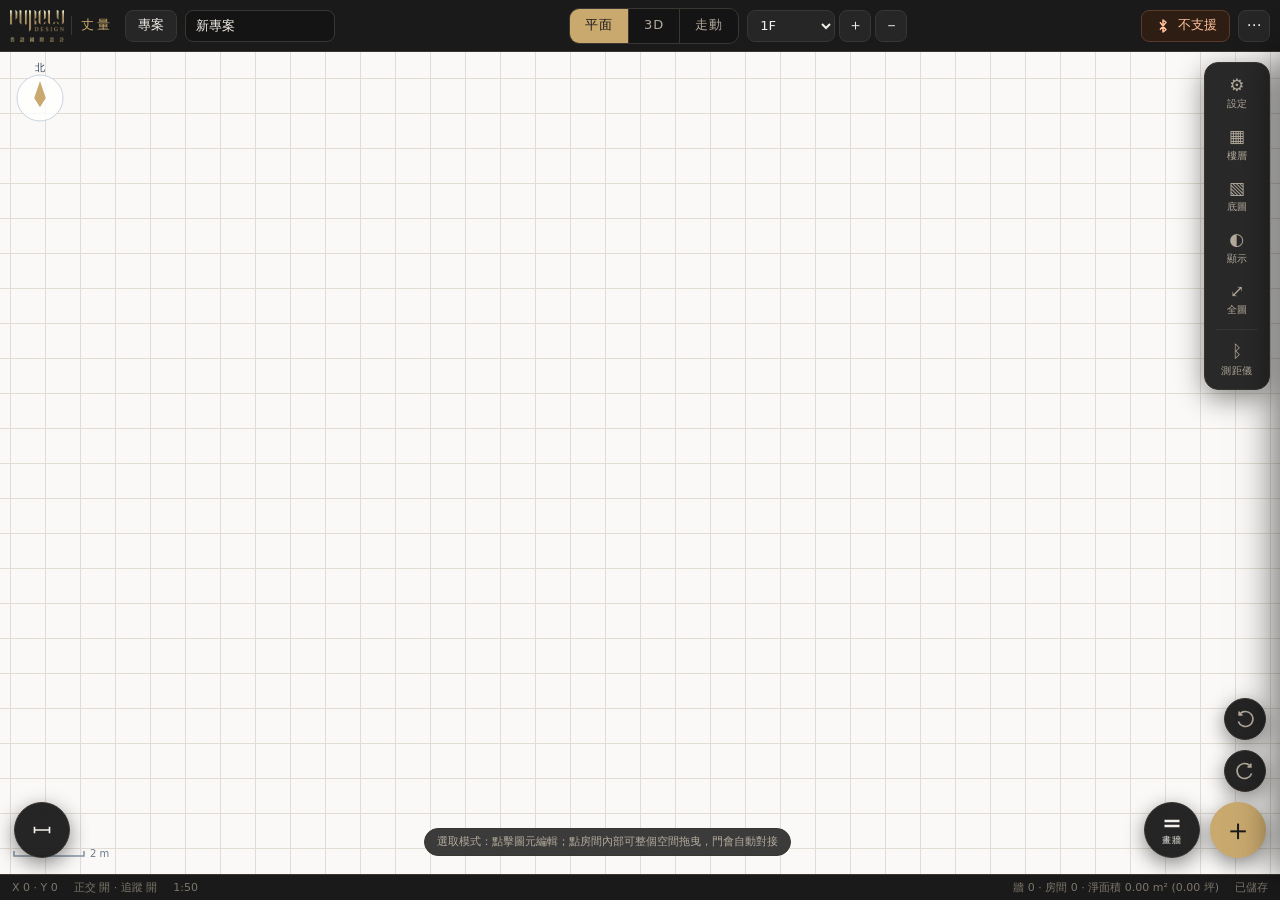
==== commit 49c80820: "操作介面改版：整張畫布＋浮動控制。上方中央切換平面／3D／走動，右側依情境變換功能鈕（未選取／選取中／繪製中），右下「畫牆」與「＋」構件庫（底部滑出、分類頁籤），左下量測面板加數字鍵盤與牆長／牆厚分頁" ====
--- a/index.html
+++ b/index.html
@@ -54,6 +54,13 @@
   <button class="tb" id="btnProjects">專案</button>
   <input class="projname" id="projName" title="專案名稱" placeholder="未命名專案">
 
+  <div class="spacer"></div>
+
+  <div class="viewsw" id="viewSw" title="切換檢視">
+    <button class="vs on" data-view="2d">平面</button>
+    <button class="vs" data-view="3d">3D</button>
+    <button class="vs" data-view="walk">走動</button>
+  </div>
   <div class="floorbar">
     <select id="floorSel" title="樓層"></select>
     <button class="tb icon" id="btnFloorAdd" title="新增樓層">＋</button>
@@ -116,15 +123,55 @@
       <button class="zbtn" id="btnTrack" title="自動正交追蹤 (F9)">⌖</button>
     </div>
 
+    <!-- 上方中央：目前這一段／選取物件的尺寸 -->
+    <div class="dim-pill" id="dimPill" hidden></div>
+
+    <!-- 右側：依情境變換的功能鈕（沒選東西／選了東西／正在畫） -->
+    <div class="side-panel" id="sidePanel"></div>
+
+    <!-- 右下：復原／重做、畫牆、新增構件 -->
+    <div class="fabs fabs-right" id="fabsRight">
+      <button class="fab sm" id="fabUndo" title="復原 (Ctrl+Z)"><svg class="ic"><use href="#i-undo"></use></svg></button>
+      <button class="fab sm" id="fabRedo" title="重做 (Ctrl+Y)"><svg class="ic"><use href="#i-redo"></use></svg></button>
+      <div class="fab-row">
+        <button class="fab-done" id="fabDone" hidden>完成</button>
+        <button class="fab wall" id="fabWall" title="畫牆 (W)"><svg class="ic"><use href="#i-wall"></use></svg><b>畫牆</b></button>
+        <button class="fab add" id="fabAdd" title="新增門窗、樑柱、設備、家具">＋</button>
+      </div>
+    </div>
+
+    <!-- 左下：量測輸入（數字鍵盤） -->
+    <div class="fabs fabs-left">
+      <button class="fab measure" id="fabMeasure" title="量測輸入"><svg class="ic"><use href="#i-dim"></use></svg></button>
+    </div>
+
+    <!-- 「＋」構件庫：從底部滑出 -->
+    <div class="lib-sheet" id="libSheet">
+      <div class="lib-head">
+        <div class="lib-tabs" id="libTabs"></div>
+        <button class="lib-close" id="libClose" title="收起">⌄</button>
+      </div>
+      <div class="lib-grid" id="libGrid"></div>
+    </div>
+
     <div class="measure-dock" id="measureDock">
       <div class="md-head">
         <span class="md-title">量測</span>
         <span class="md-live" id="mdLive">—</span>
       </div>
+      <div class="md-tabs" id="mdTabs">
+        <button class="on" data-m="len">長度</button>
+        <button data-m="thick">牆厚</button>
+      </div>
       <div class="md-body">
         <input id="mdInput" inputmode="decimal" placeholder="輸入長度 (公分)">
-        <button class="md-btn" id="mdApply">套用</button>
         <button class="md-btn ghost" id="mdBack" title="退回上一個點 (Backspace)">↶</button>
+      </div>
+      <div class="md-keys" id="mdKeys">
+        <button data-k="1">1</button><button data-k="2">2</button><button data-k="3">3</button><button data-k="bs" class="fn">⌫</button>
+        <button data-k="4">4</button><button data-k="5">5</button><button data-k="6">6</button><button class="md-btn ok" id="mdApply">確定</button>
+        <button data-k="7">7</button><button data-k="8">8</button><button data-k="9">9</button>
+        <button data-k="0" class="wide">0</button><button data-k=".">.</button>
       </div>
       <div class="md-foot">
         <button class="md-side" id="mdSide" title="切換牆體長在線的哪一側">
--- a/css/app.css
+++ b/css/app.css
@@ -473,3 +473,192 @@
 @media (max-width:768px){.walk-wrap{height:56vh}.walk-map{width:110px;height:82px}}
 
 input[type=checkbox],input[type=range],input[type=radio]{accent-color:var(--accent)}
+
+
+/* ══════════════════════════════════════
+   操作介面（2026-11）：整張畫布＋浮動控制
+   上方中央切換檢視、右側情境功能鈕、右下「畫牆」與「＋」構件庫、左下量測鍵盤。
+   舊的左側工具列仍留在 DOM 裡（快捷鍵與既有接線都還靠它），只是不顯示。
+   ══════════════════════════════════════ */
+.toolbar{display:none !important}
+.hud-right{display:none;right:78px;top:10px;flex-direction:row;flex-wrap:wrap;width:160px;padding:8px;gap:6px;
+  background:#1a1a1aee;border:1px solid var(--line);border-radius:12px;box-shadow:0 8px 28px #0008;z-index:14}
+.hud-right.open{display:flex}
+.tb-more{display:none !important}
+.only-narrow{display:flex !important}
+
+.viewsw{display:flex;border:1px solid var(--line);border-radius:10px;overflow:hidden;background:var(--bg)}
+.vs{height:34px;padding:0 15px;border:0;background:none;color:var(--fg2);cursor:pointer;font-size:13px;letter-spacing:1px}
+.vs+.vs{border-left:1px solid var(--line)}
+.vs:hover{color:var(--fg);background:var(--bg3)}
+.vs.on{background:var(--accent);color:#1a1a1a;font-weight:600}
+
+.dim-pill{
+  position:absolute;left:50%;top:10px;transform:translateX(-50%);z-index:9;pointer-events:none;
+  padding:6px 16px;border-radius:20px;background:#1a1a1ae6;border:1px solid var(--line);
+  color:var(--accent2);font:600 13px/1.3 ui-monospace,"Segoe UI",system-ui,sans-serif;white-space:nowrap;
+  font-variant-numeric:tabular-nums;backdrop-filter:blur(6px)
+}
+.dim-pill[hidden]{display:none}
+.hud-left{top:48px}
+
+.side-panel{
+  position:absolute;right:10px;top:10px;z-index:13;display:flex;flex-direction:column;gap:2px;padding:5px;
+  background:#1a1a1aee;border:1px solid var(--line);border-radius:14px;box-shadow:0 8px 28px #0007;backdrop-filter:blur(8px)
+}
+.side-panel:empty{display:none}
+.sp-btn{
+  width:54px;padding:8px 0 6px;border:0;border-radius:10px;background:none;color:var(--fg2);cursor:pointer;
+  display:flex;flex-direction:column;align-items:center;gap:3px;font-size:10px;letter-spacing:.5px
+}
+.sp-btn i{font-style:normal;font-size:17px;line-height:1;height:18px;display:grid;place-items:center}
+.sp-btn:hover{background:var(--bg3);color:var(--fg)}
+.sp-btn.on{background:var(--accent);color:#1a1a1a}
+.sp-btn.danger:hover{color:#ff9b9b;background:#2a1717}
+.sp-sep{height:1px;background:var(--line);margin:3px 6px}
+
+.fabs{position:absolute;z-index:12;display:flex;flex-direction:column;gap:10px;bottom:calc(16px + var(--lift,0px));transition:bottom .18s ease}
+.fabs-right{right:14px;align-items:flex-end}
+.fabs-left{left:14px}
+.fab-row{display:flex;align-items:center;gap:10px}
+.fab{
+  width:56px;height:56px;border-radius:50%;border:1px solid var(--line);cursor:pointer;
+  display:flex;flex-direction:column;align-items:center;justify-content:center;gap:1px;
+  background:#1a1a1af2;color:var(--fg);box-shadow:0 6px 20px #0007
+}
+.fab .ic{width:20px;height:20px}
+.fab b{font-size:9px;font-weight:500;letter-spacing:1px}
+.fab.sm{width:42px;height:42px;color:var(--fg2)}
+.fab.sm:hover{color:var(--fg)}
+.fab.add{background:var(--accent);border-color:var(--accent);color:#1a1a1a;font-size:30px;font-weight:300;line-height:1}
+.fab.add:hover{background:var(--accent2)}
+.fab.wall.on,.fab.measure.on{background:var(--accent);border-color:var(--accent);color:#1a1a1a}
+.fab:active{transform:scale(.95)}
+.fab-done{
+  height:42px;padding:0 18px;border-radius:21px;border:1px solid var(--accent);background:#1a1a1af2;
+  color:var(--accent2);cursor:pointer;font-weight:600;letter-spacing:1px;box-shadow:0 6px 20px #0007;white-space:nowrap
+}
+.fab-done[hidden]{display:none}
+
+/* 構件庫 */
+.lib-sheet{
+  position:absolute;left:0;right:0;bottom:0;z-index:30;height:min(46vh,400px);
+  background:var(--bg2);border-top:1px solid var(--line);border-radius:18px 18px 0 0;
+  box-shadow:0 -12px 36px #0009;display:flex;flex-direction:column;
+  transform:translateY(102%);transition:transform .22s ease
+}
+.lib-sheet.open{transform:none}
+.lib-head{display:flex;align-items:center;gap:8px;padding:10px 12px 8px;border-bottom:1px solid var(--line);flex:none}
+.lib-tabs{flex:1;display:flex;gap:4px;overflow-x:auto;scrollbar-width:none}
+.lib-tabs::-webkit-scrollbar{display:none}
+.lib-tabs button{
+  flex:none;padding:8px 14px;border:0;border-bottom:2px solid transparent;background:none;
+  color:var(--fg2);cursor:pointer;font-size:13px;white-space:nowrap
+}
+.lib-tabs button:hover{color:var(--fg)}
+.lib-tabs button.on{color:var(--accent2);border-bottom-color:var(--accent);font-weight:600}
+.lib-close{width:40px;height:40px;flex:none;border:0;border-radius:10px;background:var(--bg3);color:var(--fg2);cursor:pointer;font-size:20px}
+.lib-grid{
+  flex:1;overflow-y:auto;padding:12px;display:grid;gap:8px;align-content:start;
+  grid-template-columns:repeat(auto-fill,minmax(88px,1fr));
+  padding-bottom:calc(14px + env(safe-area-inset-bottom))
+}
+.lib-card{
+  display:flex;flex-direction:column;align-items:center;gap:5px;padding:8px 4px;cursor:pointer;
+  border:1px solid var(--line);border-radius:10px;background:#161616;color:var(--fg2)
+}
+.lib-card:hover{border-color:var(--accent);color:var(--fg)}
+.lib-card.on{border-color:var(--accent);background:rgba(201,169,110,.12);color:var(--accent2)}
+.lib-card .pv{width:58px;height:58px;display:grid;place-items:center;background:#faf9f7;border-radius:7px;color:#2a2a2a}
+.lib-card .pv .ic{width:30px;height:30px}
+.lib-card span{font-size:11px;line-height:1.25;text-align:center}
+
+/* 量測面板：分頁＋數字鍵盤 */
+.measure-dock{left:14px;bottom:84px;width:272px;z-index:11}
+.measure-dock.hidden{display:none}
+.md-tabs{display:flex;gap:14px;margin:-2px 0 8px;border-bottom:1px solid var(--line)}
+.md-tabs button{border:0;background:none;color:var(--fg3);cursor:pointer;padding:5px 2px 7px;font-size:13px;border-bottom:2px solid transparent;margin-bottom:-1px}
+.md-tabs button.on{color:var(--accent2);border-bottom-color:var(--accent);font-weight:600}
+.md-body input{font-size:18px;height:40px;text-align:center;color:var(--accent2);font-weight:600}
+.md-keys{display:grid;grid-template-columns:repeat(4,1fr);gap:6px;margin-top:8px}
+.md-keys button{
+  height:42px;border:1px solid var(--line);border-radius:8px;background:var(--bg3);color:var(--fg);
+  cursor:pointer;font-size:17px;font-variant-numeric:tabular-nums
+}
+.md-keys button:hover{background:#2e2e2e;border-color:#5a5248}
+.md-keys button:active{transform:translateY(1px)}
+.md-keys button.fn{color:var(--fg2)}
+.md-keys button.wide{grid-column:span 2}
+.md-keys .md-btn.ok{grid-row:span 3;height:auto;border:0;background:var(--accent);color:#1a1a1a;font-size:15px;font-weight:700;letter-spacing:2px}
+.md-keys .md-btn.ok:hover{background:var(--accent2)}
+.walk-dock{right:84px;bottom:16px}
+
+/* 屬性面板：所有尺寸都改成按「屬性」才滑出，畫布保持整張 */
+@media (min-width:769px){
+  :root{--inspector:0px}
+  .projname{width:150px}
+  .inspector{
+    position:fixed;right:0;top:var(--topbar);bottom:var(--status);width:340px;z-index:40;
+    transform:translateX(101%);transition:transform .22s ease;box-shadow:-10px 0 34px #0008;padding:0;
+    display:flex;flex-direction:column
+  }
+  .inspector.open{transform:none}
+  .ins-grip{display:flex;justify-content:flex-end;padding:8px 10px 0;position:relative}
+  .ins-grip .bar{display:none}
+  .ins-close{height:36px;padding:0 16px;border-radius:9px;border:1px solid var(--line);background:var(--bg3);color:var(--fg2);cursor:pointer}
+  .ins-body{padding:10px;overflow-y:auto;flex:1}
+}
+
+@media (max-width:1100px){
+  .vs{height:42px;padding:0 13px}
+}
+@media (max-width:768px){
+  .viewsw{order:5}
+  .vs{padding:0 10px;font-size:12px}
+  .brand span{display:none}
+  .brand img{height:28px}
+  #btnProjects{padding:0 9px}
+  .floorbar select{min-width:60px}
+  .dim-pill{top:8px;font-size:12px;padding:5px 12px}
+  .hud-left{top:42px;max-width:calc(100% - 84px)}
+  .side-panel{top:8px;right:8px}
+  .sp-btn{width:50px}
+  .hud-right{right:70px;top:8px}
+  .measure-dock{left:0;right:0;bottom:0;width:auto}
+  .md-keys button{height:46px}
+  .walk-dock{left:8px;right:8px;bottom:calc(var(--lift,0px) + 84px)}
+  .lib-sheet{height:52vh}
+  .lib-grid{grid-template-columns:repeat(auto-fill,minmax(76px,1fr))}
+  .fab{width:52px;height:52px}
+}
+@media (max-width:480px){
+  #btnBle #bleLabel{display:none}
+  .vs{padding:0 8px}
+}
+
+/* 操作提示移到畫面下緣中央，不擋上方的尺寸鏈 */
+.hud-left{top:auto;left:84px;right:150px;bottom:calc(18px + var(--lift,0px));max-width:none;justify-content:center;transition:bottom .18s ease}
+.chip{font-size:11px;text-align:center}
+@media (max-width:768px){
+  .hud-left{left:74px;right:136px;bottom:calc(20px + var(--lift,0px));top:auto;max-width:none}
+  .chip{font-size:10px;padding:4px 10px}
+}
+
+/* 收起的構件庫是用 transform 推到畫面外，在 overflow:hidden 的容器裡仍算「可捲動的溢出」，
+   瀏覽器把焦點捲進視野時會把整個畫布往上推。改用 clip，容器就完全不能捲。 */
+.stage{overflow:clip}
+.lib-sheet:not(.open){visibility:hidden;transition:transform .22s ease,visibility 0s .22s}
+
+.toasts{bottom:calc(66px + var(--status))}
+@media (max-width:768px){.toasts{bottom:calc(84px + env(safe-area-inset-bottom))}}
+
+/* 手機：頂列放不下檢視切換，改成浮在畫布上方中央 */
+@media (max-width:768px){
+  .viewsw{
+    position:fixed;left:50%;top:calc(var(--topbar) + env(safe-area-inset-top) + 8px);transform:translateX(-50%);
+    z-index:15;background:#1a1a1af2;box-shadow:0 4px 14px #0006
+  }
+  .vs{height:36px;padding:0 13px;font-size:12px}
+  .dim-pill{top:52px}
+  .topbar .spacer{flex:1 1 0}
+}
